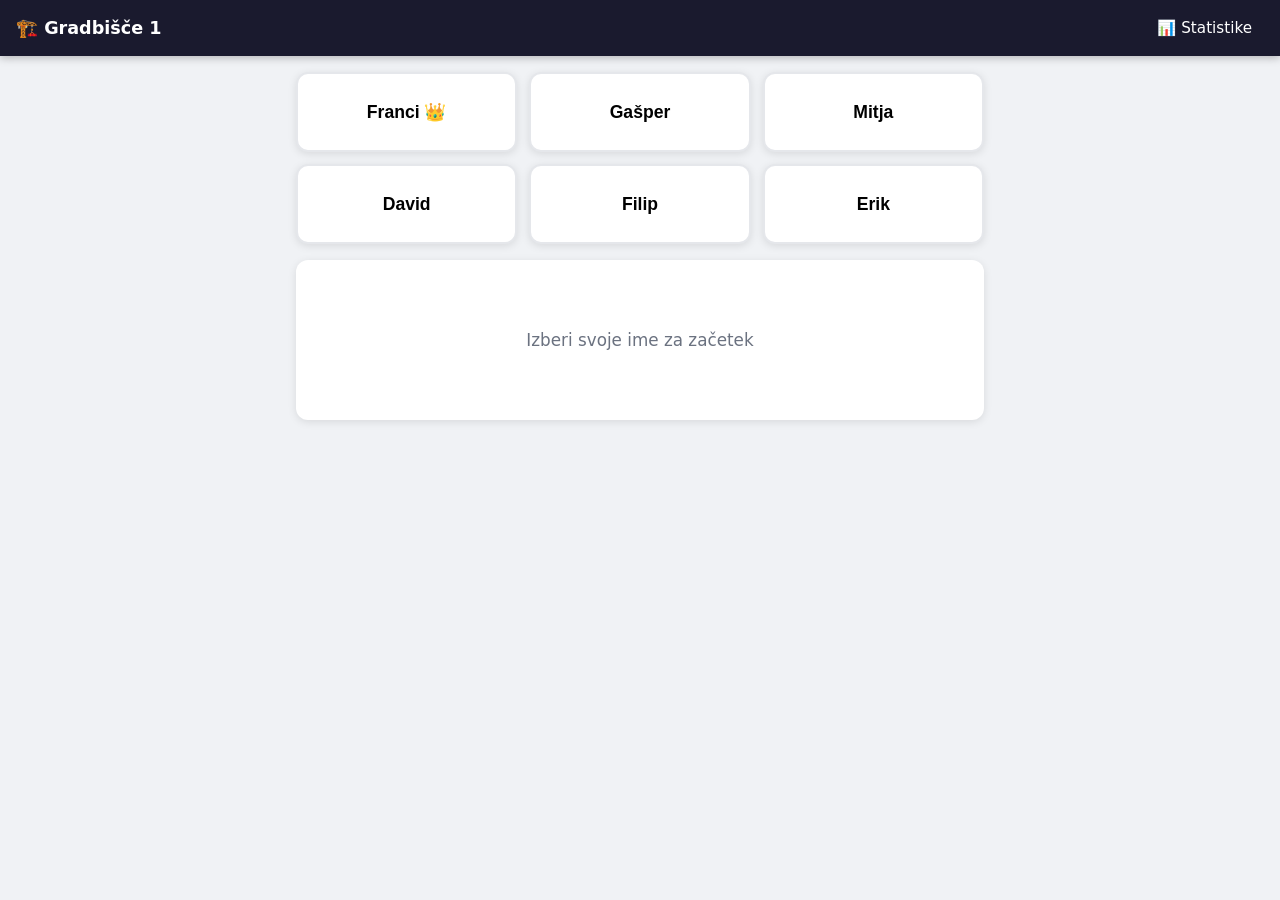
==== index.html @ d5d1847a "Initial commit" ====
<!DOCTYPE html>
<html lang="sl">
<head>
  <meta charset="UTF-8">
  <meta name="viewport" content="width=device-width, initial-scale=1.0">
  <title>🏗️ Gradbišče 1 — Timer</title>
  <link rel="stylesheet" href="style.css">
</head>
<body>

<nav class="navbar">
  <h1>🏗️ Gradbišče 1</h1>
  <a href="dashboard.html">📊 Statistike</a>
</nav>

<div class="container">
  <div class="member-grid" id="memberGrid"></div>
  <div class="action-area" id="actionArea">
    <p class="placeholder">Izberi svoje ime za začetek</p>
  </div>
</div>

<script src="app.js"></script>
</body>
</html>
---- style.css ----
:root {
  --primary: #34A853;
  --danger: #EA4335;
  --navbar-bg: #1a1a2e;
  --card-bg: #ffffff;
  --bg: #f0f2f5;
  --text: #1a1a2e;
  --text-muted: #6b7280;
  --border: #e5e7eb;
  --shadow: 0 2px 8px rgba(0,0,0,0.10);
  --radius: 12px;

  --color-Franci: #4285F4;
  --color-Gašper: #34A853;
  --color-Mitja: #FBBC04;
  --color-David: #EA4335;
  --color-Filip: #9C27B0;
  --color-Erik: #00BCD4;
}

*, *::before, *::after { box-sizing: border-box; margin: 0; padding: 0; }

body {
  font-family: system-ui, -apple-system, sans-serif;
  background: var(--bg);
  color: var(--text);
  min-height: 100vh;
}

/* ── Navbar ── */
.navbar {
  position: sticky;
  top: 0;
  z-index: 100;
  background: var(--navbar-bg);
  color: #fff;
  display: flex;
  align-items: center;
  justify-content: space-between;
  padding: 0 1rem;
  height: 56px;
  box-shadow: 0 2px 8px rgba(0,0,0,0.25);
}
.navbar h1 { font-size: 1.1rem; font-weight: 700; }
.navbar a {
  color: #fff;
  text-decoration: none;
  font-size: 0.95rem;
  padding: 8px 12px;
  border-radius: 8px;
  transition: background 0.2s;
  white-space: nowrap;
}
.navbar a:hover { background: rgba(255,255,255,0.15); }

/* ── Layout ── */
.container { max-width: 720px; margin: 0 auto; padding: 1rem; }

/* ── Cards ── */
.card {
  background: var(--card-bg);
  border-radius: var(--radius);
  box-shadow: var(--shadow);
  padding: 1.25rem;
  margin-bottom: 1rem;
}

/* ── Member grid ── */
.member-grid {
  display: grid;
  grid-template-columns: 1fr 1fr;
  gap: 0.75rem;
  margin-bottom: 1rem;
}
.member-btn {
  min-height: 80px;
  border: 2px solid var(--border);
  border-radius: var(--radius);
  background: var(--card-bg);
  font-size: 1.1rem;
  font-weight: 600;
  cursor: pointer;
  transition: all 0.2s;
  display: flex;
  align-items: center;
  justify-content: center;
  gap: 0.4rem;
  box-shadow: var(--shadow);
}
.member-btn:hover { transform: translateY(-2px); box-shadow: 0 4px 16px rgba(0,0,0,0.15); }
.member-btn.active {
  border-color: var(--primary);
  background: #e8f5e9;
  color: #1b5e20;
}

/* ── Action area ── */
.action-area {
  background: var(--card-bg);
  border-radius: var(--radius);
  box-shadow: var(--shadow);
  padding: 1.5rem;
  text-align: center;
  min-height: 160px;
  display: flex;
  flex-direction: column;
  align-items: center;
  justify-content: center;
  gap: 1rem;
}
.action-area .placeholder { color: var(--text-muted); font-size: 1.05rem; }

.selected-name { font-size: 1.6rem; font-weight: 700; }
.start-info { color: var(--text-muted); font-size: 0.9rem; }

/* ── Timer display ── */
.timer-display {
  font-size: 2.8rem;
  font-weight: 700;
  font-family: 'Courier New', monospace;
  letter-spacing: 0.05em;
  color: var(--text);
}

.recording-indicator {
  display: flex;
  align-items: center;
  gap: 0.5rem;
  font-size: 0.9rem;
  font-weight: 600;
  color: var(--danger);
}
.pulse-dot {
  width: 12px;
  height: 12px;
  border-radius: 50%;
  background: var(--danger);
  animation: pulse 1.2s infinite;
}
@keyframes pulse {
  0%, 100% { opacity: 1; transform: scale(1); }
  50% { opacity: 0.4; transform: scale(0.7); }
}

.warning-text {
  font-size: 0.8rem;
  color: var(--text-muted);
  font-style: italic;
}

/* ── Buttons ── */
.btn {
  border: none;
  border-radius: var(--radius);
  font-size: 1rem;
  font-weight: 600;
  cursor: pointer;
  padding: 0 1.5rem;
  min-height: 48px;
  transition: all 0.2s;
  display: inline-flex;
  align-items: center;
  justify-content: center;
  gap: 0.4rem;
}
.btn:disabled { opacity: 0.6; cursor: not-allowed; }
.btn-primary { background: var(--primary); color: #fff; }
.btn-primary:hover:not(:disabled) { background: #2d9246; }
.btn-danger { background: var(--danger); color: #fff; }
.btn-danger:hover:not(:disabled) { background: #c62828; }
.btn-secondary { background: var(--border); color: var(--text); }
.btn-secondary:hover:not(:disabled) { background: #d1d5db; }
.btn-large { min-height: 64px; font-size: 1.15rem; width: 100%; }

/* ── Spinner ── */
.spinner {
  width: 18px; height: 18px;
  border: 2px solid rgba(255,255,255,0.4);
  border-top-color: #fff;
  border-radius: 50%;
  animation: spin 0.7s linear infinite;
  display: inline-block;
}
@keyframes spin { to { transform: rotate(360deg); } }

/* ── Result card ── */
.result-card {
  border-radius: var(--radius);
  padding: 1.25rem;
  text-align: center;
  font-size: 1.05rem;
  font-weight: 600;
}
.result-card.success { background: #e8f5e9; color: #1b5e20; border: 1.5px solid #a5d6a7; }
.result-card.error { background: #ffebee; color: #b71c1c; border: 1.5px solid #ef9a9a; }

/* ── Dashboard stat cards ── */
.stats-grid {
  display: grid;
  grid-template-columns: 1fr 1fr;
  gap: 0.75rem;
  margin-bottom: 1rem;
}
.stat-card {
  background: var(--card-bg);
  border-radius: var(--radius);
  box-shadow: var(--shadow);
  padding: 1rem;
  text-align: center;
}
.stat-card .stat-value { font-size: 2rem; font-weight: 800; color: var(--primary); }
.stat-card .stat-label { font-size: 0.8rem; color: var(--text-muted); margin-top: 0.25rem; }

/* ── Filter buttons ── */
.filter-bar {
  display: flex;
  gap: 0.5rem;
  overflow-x: auto;
  padding-bottom: 0.25rem;
  margin-bottom: 1rem;
  scrollbar-width: none;
}
.filter-bar::-webkit-scrollbar { display: none; }
.filter-btn {
  border: 2px solid var(--border);
  border-radius: 20px;
  background: var(--card-bg);
  padding: 6px 16px;
  font-size: 0.9rem;
  font-weight: 600;
  cursor: pointer;
  white-space: nowrap;
  transition: all 0.2s;
  min-height: 36px;
}
.filter-btn.active { border-color: var(--primary); background: #e8f5e9; color: #1b5e20; }

/* ── Chart containers ── */
.chart-card { background: var(--card-bg); border-radius: var(--radius); box-shadow: var(--shadow); padding: 1.25rem; margin-bottom: 1rem; }
.chart-card h2 { font-size: 1rem; font-weight: 700; margin-bottom: 1rem; }
.chart-wrap { position: relative; }

/* ── Table ── */
.table-card { background: var(--card-bg); border-radius: var(--radius); box-shadow: var(--shadow); padding: 1.25rem; margin-bottom: 1rem; overflow-x: auto; }
.table-card h2 { font-size: 1rem; font-weight: 700; margin-bottom: 1rem; }
table { width: 100%; border-collapse: collapse; font-size: 0.9rem; }
th { background: var(--bg); padding: 10px 12px; text-align: left; font-weight: 700; color: var(--text-muted); border-bottom: 2px solid var(--border); white-space: nowrap; }
td { padding: 10px 12px; border-bottom: 1px solid var(--border); white-space: nowrap; }
tr:nth-child(even) td { background: #fafafa; }
.table-note { font-size: 0.78rem; color: var(--text-muted); margin-top: 0.75rem; }

/* ── Skeleton ── */
.skeleton { background: linear-gradient(90deg, #e5e7eb 25%, #f3f4f6 50%, #e5e7eb 75%); background-size: 200% 100%; animation: shimmer 1.4s infinite; border-radius: 8px; }
@keyframes shimmer { 0% { background-position: 200% 0; } 100% { background-position: -200% 0; } }
.skeleton-text { height: 1.2rem; margin-bottom: 0.5rem; }
.skeleton-chart { height: 200px; margin-bottom: 1rem; }

/* ── Empty state ── */
.empty-state { text-align: center; padding: 3rem 1rem; color: var(--text-muted); }
.empty-state a { color: var(--primary); font-weight: 700; text-decoration: none; }

/* ── Desktop ── */
@media (min-width: 600px) {
  .member-grid { grid-template-columns: repeat(3, 1fr); }
  .stats-grid { grid-template-columns: repeat(4, 1fr); }
  .timer-display { font-size: 3.5rem; }
}
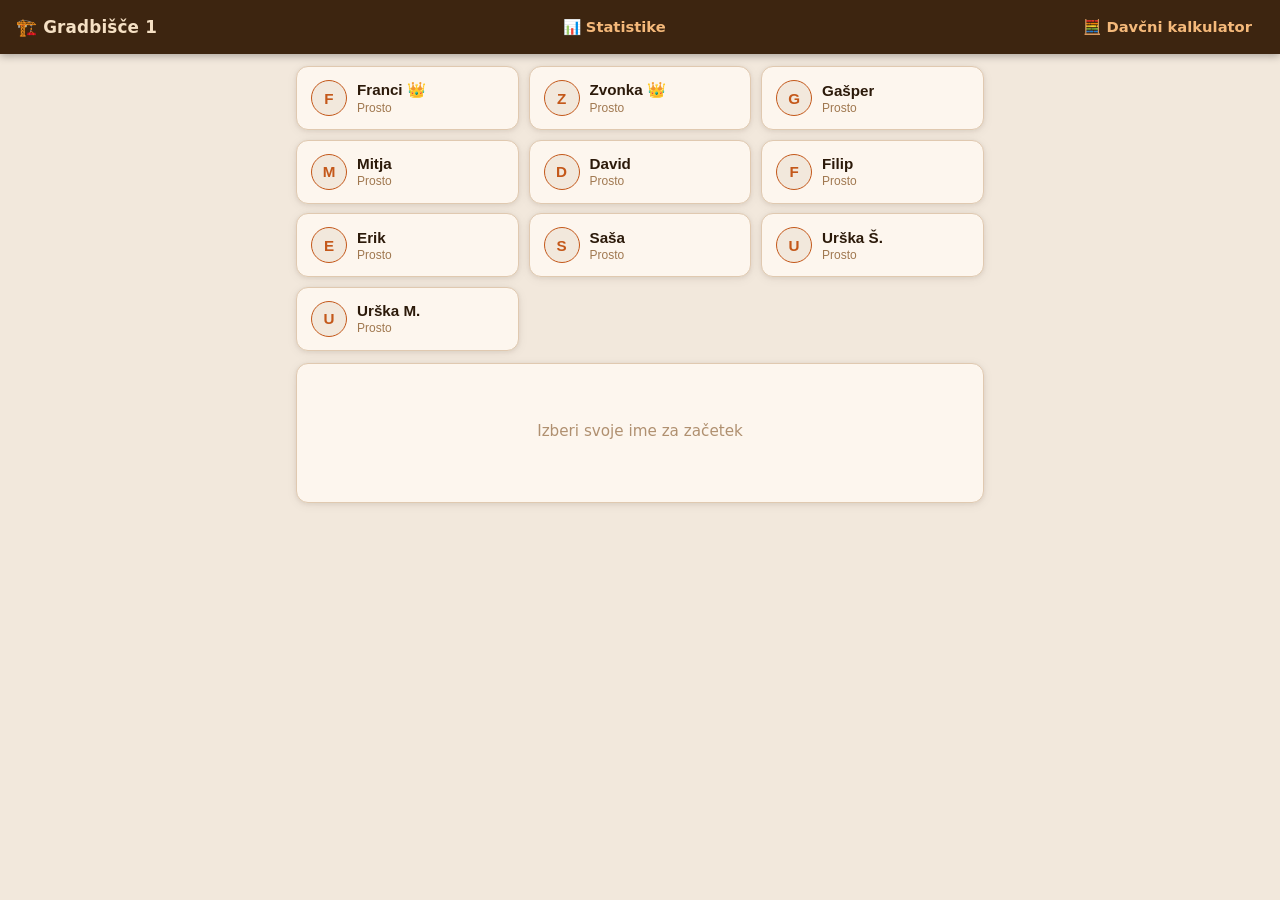
==== commit a385ed93: "Dodan gumb za davcni kalkulator v navigacijo" ====
--- a/index.html
+++ b/index.html
@@ -11,6 +11,7 @@
 <nav class="navbar">
   <h1>🏗️ Gradbišče 1</h1>
   <a href="dashboard.html">📊 Statistike</a>
+  <a href="davcni-kalkulator.html">🧮 Davčni kalkulator</a>
 </nav>
 
 <div class="container">
--- a/style.css
+++ b/style.css
@@ -1,29 +1,28 @@
 :root {
-  --primary: #34A853;
-  --danger: #EA4335;
-  --navbar-bg: #1a1a2e;
-  --card-bg: #ffffff;
-  --bg: #f0f2f5;
-  --text: #1a1a2e;
-  --text-muted: #6b7280;
-  --border: #e5e7eb;
-  --shadow: 0 2px 8px rgba(0,0,0,0.10);
+  --bg-page:      #F2E8DC;
+  --bg-card:      #FDF6EE;
+  --bg-input:     #F2E8DC;
+  --border:       #E0C9B0;
+  --nav-bg:       #3D2510;
+  --nav-text:     #F5E0C4;
+  --nav-accent:   #F5B97A;
+  --accent:       #C4581A;
+  --accent-light: #FDEEDE;
+  --text-primary: #2C1A0A;
+  --text-muted:   #A07850;
+  --text-hint:    #B09070;
+  --timer-muted:  #C4AA90;
+
   --radius: 12px;
-
-  --color-Franci: #4285F4;
-  --color-Gašper: #34A853;
-  --color-Mitja: #FBBC04;
-  --color-David: #EA4335;
-  --color-Filip: #9C27B0;
-  --color-Erik: #00BCD4;
+  --shadow: 0 1px 4px rgba(44,26,10,0.08), 0 2px 12px rgba(44,26,10,0.06);
 }
 
 *, *::before, *::after { box-sizing: border-box; margin: 0; padding: 0; }
 
 body {
   font-family: system-ui, -apple-system, sans-serif;
-  background: var(--bg);
-  color: var(--text);
+  background: var(--bg-page);
+  color: var(--text-primary);
   min-height: 100vh;
 }
 
@@ -32,33 +31,49 @@
   position: sticky;
   top: 0;
   z-index: 100;
-  background: var(--navbar-bg);
-  color: #fff;
+  background: var(--nav-bg);
   display: flex;
   align-items: center;
   justify-content: space-between;
   padding: 0 1rem;
-  height: 56px;
-  box-shadow: 0 2px 8px rgba(0,0,0,0.25);
-}
-.navbar h1 { font-size: 1.1rem; font-weight: 700; }
+  height: 54px;
+  box-shadow: 0 2px 8px rgba(0,0,0,0.3);
+}
+.navbar h1 {
+  font-size: 1.05rem;
+  font-weight: 700;
+  color: var(--nav-text);
+  letter-spacing: 0.01em;
+}
 .navbar a {
-  color: #fff;
+  color: var(--nav-accent);
   text-decoration: none;
-  font-size: 0.95rem;
-  padding: 8px 12px;
+  font-size: 0.92rem;
+  font-weight: 600;
+  padding: 7px 12px;
   border-radius: 8px;
   transition: background 0.2s;
   white-space: nowrap;
 }
-.navbar a:hover { background: rgba(255,255,255,0.15); }
+.navbar a:hover { background: rgba(245,185,122,0.15); }
 
 /* ── Layout ── */
-.container { max-width: 720px; margin: 0 auto; padding: 1rem; }
+.container { max-width: 720px; margin: 0 auto; padding: 0.75rem 1rem 2rem; }
+
+/* ── Section label ── */
+.section-label {
+  font-size: 11px;
+  letter-spacing: 0.08em;
+  text-transform: uppercase;
+  color: var(--text-muted);
+  padding: 16px 0 8px;
+  display: block;
+}
 
 /* ── Cards ── */
 .card {
-  background: var(--card-bg);
+  background: var(--bg-card);
+  border: 1px solid var(--border);
   border-radius: var(--radius);
   box-shadow: var(--shadow);
   padding: 1.25rem;
@@ -69,149 +84,218 @@
 .member-grid {
   display: grid;
   grid-template-columns: 1fr 1fr;
-  gap: 0.75rem;
-  margin-bottom: 1rem;
+  gap: 0.6rem;
+  margin-bottom: 0.75rem;
 }
 .member-btn {
-  min-height: 80px;
-  border: 2px solid var(--border);
+  display: flex;
+  align-items: center;
+  gap: 10px;
+  padding: 12px 14px;
+  min-height: 64px;
+  border: 1px solid var(--border);
   border-radius: var(--radius);
-  background: var(--card-bg);
-  font-size: 1.1rem;
-  font-weight: 600;
+  background: var(--bg-card);
   cursor: pointer;
-  transition: all 0.2s;
+  transition: all 0.18s;
+  box-shadow: var(--shadow);
+  text-align: left;
+}
+.member-btn:hover { border-color: var(--accent); box-shadow: 0 2px 10px rgba(196,88,26,0.15); }
+.member-btn.active {
+  border-color: var(--accent);
+  background: var(--accent-light);
+}
+.member-avatar {
+  width: 36px;
+  height: 36px;
+  border-radius: 50%;
+  border: 1.5px solid var(--accent);
+  background: var(--bg-page);
   display: flex;
   align-items: center;
   justify-content: center;
-  gap: 0.4rem;
-  box-shadow: var(--shadow);
-}
-.member-btn:hover { transform: translateY(-2px); box-shadow: 0 4px 16px rgba(0,0,0,0.15); }
-.member-btn.active {
-  border-color: var(--primary);
-  background: #e8f5e9;
-  color: #1b5e20;
-}
-
-/* ── Action area ── */
+  font-size: 0.95rem;
+  font-weight: 700;
+  color: var(--accent);
+  flex-shrink: 0;
+}
+.member-info { display: flex; flex-direction: column; gap: 2px; min-width: 0; }
+.member-name {
+  font-size: 0.95rem;
+  font-weight: 700;
+  color: var(--text-primary);
+  white-space: nowrap;
+  overflow: hidden;
+  text-overflow: ellipsis;
+}
+.member-status {
+  font-size: 0.75rem;
+  color: var(--text-muted);
+}
+.member-btn.active .member-status { color: var(--accent); font-weight: 600; }
+
+/* ── Action / timer area ── */
 .action-area {
-  background: var(--card-bg);
+  background: var(--bg-card);
+  border: 1px solid var(--border);
   border-radius: var(--radius);
   box-shadow: var(--shadow);
-  padding: 1.5rem;
+  padding: 1.25rem 1.25rem 1.5rem;
+  display: flex;
+  flex-direction: column;
+  align-items: center;
+  gap: 0.9rem;
+  min-height: 140px;
+  justify-content: center;
   text-align: center;
-  min-height: 160px;
+}
+.action-area .placeholder { color: var(--text-hint); font-size: 0.95rem; }
+
+/* Session card inner layout */
+.session-label {
+  font-size: 11px;
+  letter-spacing: 0.08em;
+  text-transform: uppercase;
+  color: var(--text-muted);
+  align-self: flex-start;
+}
+.selected-name {
+  font-size: 1.4rem;
+  font-weight: 800;
+  color: var(--text-primary);
+  align-self: flex-start;
+}
+
+/* Timer box */
+.timer-box {
+  width: 100%;
+  background: var(--bg-page);
+  border: 1px solid var(--border);
+  border-radius: 10px;
+  padding: 14px 16px;
   display: flex;
   flex-direction: column;
   align-items: center;
-  justify-content: center;
-  gap: 1rem;
-}
-.action-area .placeholder { color: var(--text-muted); font-size: 1.05rem; }
-
-.selected-name { font-size: 1.6rem; font-weight: 700; }
-.start-info { color: var(--text-muted); font-size: 0.9rem; }
-
-/* ── Timer display ── */
+  gap: 4px;
+}
 .timer-display {
-  font-size: 2.8rem;
+  font-family: 'Courier New', monospace;
+  font-size: 2.4rem;
   font-weight: 700;
-  font-family: 'Courier New', monospace;
+  letter-spacing: 0.06em;
+  color: var(--accent);
+  line-height: 1;
+}
+.timer-display.muted { color: var(--timer-muted); }
+.start-info {
+  font-size: 0.8rem;
+  color: var(--text-hint);
+}
+
+/* Recording indicator */
+.recording-indicator {
+  display: flex;
+  align-items: center;
+  gap: 6px;
+  font-size: 0.82rem;
+  font-weight: 700;
+  color: var(--accent);
   letter-spacing: 0.05em;
-  color: var(--text);
-}
-
-.recording-indicator {
-  display: flex;
-  align-items: center;
-  gap: 0.5rem;
-  font-size: 0.9rem;
-  font-weight: 600;
-  color: var(--danger);
+  text-transform: uppercase;
 }
 .pulse-dot {
-  width: 12px;
-  height: 12px;
+  width: 10px;
+  height: 10px;
   border-radius: 50%;
-  background: var(--danger);
+  background: var(--accent);
   animation: pulse 1.2s infinite;
 }
 @keyframes pulse {
   0%, 100% { opacity: 1; transform: scale(1); }
-  50% { opacity: 0.4; transform: scale(0.7); }
-}
-
-.warning-text {
-  font-size: 0.8rem;
-  color: var(--text-muted);
-  font-style: italic;
-}
+  50%       { opacity: 0.35; transform: scale(0.65); }
+}
+
+.warning-text { font-size: 0.75rem; color: var(--text-hint); font-style: italic; }
 
 /* ── Buttons ── */
 .btn {
-  border: none;
-  border-radius: var(--radius);
+  border-radius: 10px;
   font-size: 1rem;
   font-weight: 600;
   cursor: pointer;
   padding: 0 1.5rem;
   min-height: 48px;
-  transition: all 0.2s;
+  transition: all 0.18s;
   display: inline-flex;
   align-items: center;
   justify-content: center;
   gap: 0.4rem;
-}
-.btn:disabled { opacity: 0.6; cursor: not-allowed; }
-.btn-primary { background: var(--primary); color: #fff; }
-.btn-primary:hover:not(:disabled) { background: #2d9246; }
-.btn-danger { background: var(--danger); color: #fff; }
-.btn-danger:hover:not(:disabled) { background: #c62828; }
-.btn-secondary { background: var(--border); color: var(--text); }
-.btn-secondary:hover:not(:disabled) { background: #d1d5db; }
-.btn-large { min-height: 64px; font-size: 1.15rem; width: 100%; }
+  font-family: inherit;
+}
+.btn:disabled { opacity: 0.5; cursor: not-allowed; }
+
+/* START — outline terrakota */
+.btn-primary {
+  background: transparent;
+  border: 2px solid var(--accent);
+  color: var(--accent);
+}
+.btn-primary:hover:not(:disabled) { background: var(--accent-light); }
+
+/* STOP — filled terrakota */
+.btn-danger {
+  background: var(--accent);
+  border: none;
+  color: #fff;
+}
+.btn-danger:hover:not(:disabled) { background: #a8481a; }
+
+/* secondary */
+.btn-secondary {
+  background: var(--bg-page);
+  border: 1px solid var(--border);
+  color: var(--text-muted);
+}
+.btn-secondary:hover:not(:disabled) { border-color: var(--accent); color: var(--accent); }
+
+.btn-large { min-height: 54px; font-size: 1.05rem; width: 100%; }
 
 /* ── Spinner ── */
 .spinner {
   width: 18px; height: 18px;
-  border: 2px solid rgba(255,255,255,0.4);
-  border-top-color: #fff;
+  border: 2px solid rgba(196,88,26,0.25);
+  border-top-color: var(--accent);
   border-radius: 50%;
   animation: spin 0.7s linear infinite;
   display: inline-block;
 }
 @keyframes spin { to { transform: rotate(360deg); } }
 
-/* ── Result card ── */
+/* ── Result cards ── */
 .result-card {
   border-radius: var(--radius);
-  padding: 1.25rem;
+  padding: 1.1rem 1.25rem;
   text-align: center;
-  font-size: 1.05rem;
-  font-weight: 600;
-}
-.result-card.success { background: #e8f5e9; color: #1b5e20; border: 1.5px solid #a5d6a7; }
-.result-card.error { background: #ffebee; color: #b71c1c; border: 1.5px solid #ef9a9a; }
-
-/* ── Dashboard stat cards ── */
-.stats-grid {
-  display: grid;
-  grid-template-columns: 1fr 1fr;
-  gap: 0.75rem;
-  margin-bottom: 1rem;
-}
-.stat-card {
-  background: var(--card-bg);
-  border-radius: var(--radius);
-  box-shadow: var(--shadow);
-  padding: 1rem;
-  text-align: center;
-}
-.stat-card .stat-value { font-size: 2rem; font-weight: 800; color: var(--primary); }
-.stat-card .stat-label { font-size: 0.8rem; color: var(--text-muted); margin-top: 0.25rem; }
-
-/* ── Filter buttons ── */
+  font-size: 1rem;
+  font-weight: 600;
+  line-height: 1.5;
+  width: 100%;
+}
+.result-card.success {
+  background: var(--accent-light);
+  color: var(--accent);
+  border: 1.5px solid #f0c0a0;
+}
+.result-card.error {
+  background: #fff0ee;
+  color: #9b2618;
+  border: 1.5px solid #f0b0a8;
+}
+
+/* ── Dashboard ── */
+
+/* Filter bar */
 .filter-bar {
   display: flex;
   gap: 0.5rem;
@@ -222,46 +306,367 @@
 }
 .filter-bar::-webkit-scrollbar { display: none; }
 .filter-btn {
-  border: 2px solid var(--border);
+  border: 1px solid var(--border);
   border-radius: 20px;
-  background: var(--card-bg);
-  padding: 6px 16px;
-  font-size: 0.9rem;
+  background: var(--bg-card);
+  color: var(--text-muted);
+  padding: 6px 18px;
+  font-size: 0.88rem;
   font-weight: 600;
   cursor: pointer;
   white-space: nowrap;
-  transition: all 0.2s;
-  min-height: 36px;
-}
-.filter-btn.active { border-color: var(--primary); background: #e8f5e9; color: #1b5e20; }
-
-/* ── Chart containers ── */
-.chart-card { background: var(--card-bg); border-radius: var(--radius); box-shadow: var(--shadow); padding: 1.25rem; margin-bottom: 1rem; }
-.chart-card h2 { font-size: 1rem; font-weight: 700; margin-bottom: 1rem; }
+  transition: all 0.18s;
+  min-height: 34px;
+  font-family: inherit;
+}
+.filter-btn:hover { border-color: var(--accent); color: var(--accent); }
+.filter-btn.active {
+  background: var(--accent);
+  border-color: var(--accent);
+  color: #fff;
+}
+
+/* Stat cards */
+.stats-grid {
+  display: grid;
+  grid-template-columns: 1fr 1fr;
+  gap: 0.6rem;
+  margin-bottom: 1rem;
+}
+.stat-card {
+  background: var(--bg-card);
+  border: 1px solid var(--border);
+  border-radius: var(--radius);
+  box-shadow: var(--shadow);
+  padding: 1rem;
+  display: flex;
+  flex-direction: column;
+  gap: 2px;
+}
+.stat-label {
+  font-size: 11px;
+  letter-spacing: 0.08em;
+  text-transform: uppercase;
+  color: var(--text-muted);
+}
+.stat-value {
+  font-size: 1.5rem;
+  font-weight: 500;
+  color: var(--text-primary);
+  line-height: 1.2;
+}
+.stat-unit {
+  font-size: 13px;
+  color: var(--text-muted);
+  font-weight: 400;
+}
+
+/* Chart cards */
+.chart-card {
+  background: var(--bg-card);
+  border: 1px solid var(--border);
+  border-radius: var(--radius);
+  box-shadow: var(--shadow);
+  padding: 1.25rem;
+  margin-bottom: 1rem;
+}
+.chart-card h2 {
+  font-size: 12px;
+  letter-spacing: 0.08em;
+  text-transform: uppercase;
+  color: var(--text-muted);
+  margin-bottom: 1rem;
+  font-weight: 600;
+}
 .chart-wrap { position: relative; }
 
-/* ── Table ── */
-.table-card { background: var(--card-bg); border-radius: var(--radius); box-shadow: var(--shadow); padding: 1.25rem; margin-bottom: 1rem; overflow-x: auto; }
-.table-card h2 { font-size: 1rem; font-weight: 700; margin-bottom: 1rem; }
-table { width: 100%; border-collapse: collapse; font-size: 0.9rem; }
-th { background: var(--bg); padding: 10px 12px; text-align: left; font-weight: 700; color: var(--text-muted); border-bottom: 2px solid var(--border); white-space: nowrap; }
-td { padding: 10px 12px; border-bottom: 1px solid var(--border); white-space: nowrap; }
-tr:nth-child(even) td { background: #fafafa; }
-.table-note { font-size: 0.78rem; color: var(--text-muted); margin-top: 0.75rem; }
-
-/* ── Skeleton ── */
-.skeleton { background: linear-gradient(90deg, #e5e7eb 25%, #f3f4f6 50%, #e5e7eb 75%); background-size: 200% 100%; animation: shimmer 1.4s infinite; border-radius: 8px; }
-@keyframes shimmer { 0% { background-position: 200% 0; } 100% { background-position: -200% 0; } }
+/* CSS bar chart — by member */
+.bar-chart-member { display: flex; flex-direction: column; gap: 10px; }
+.bar-row { display: flex; align-items: center; gap: 10px; }
+.bar-name {
+  width: 60px;
+  font-size: 0.82rem;
+  font-weight: 600;
+  color: var(--text-primary);
+  text-align: right;
+  flex-shrink: 0;
+}
+.bar-track {
+  flex: 1;
+  background: var(--bg-page);
+  border-radius: 4px;
+  height: 22px;
+  overflow: hidden;
+  position: relative;
+}
+.bar-fill {
+  height: 100%;
+  border-radius: 4px;
+  display: flex;
+  align-items: center;
+  justify-content: flex-end;
+  padding-right: 6px;
+  min-width: 28px;
+  transition: width 0.4s ease;
+}
+.bar-fill-value {
+  font-size: 11px;
+  color: #fff;
+  font-weight: 700;
+  white-space: nowrap;
+}
+
+/* CSS bar chart — by day */
+.bar-chart-day { overflow-x: auto; padding-bottom: 0.5rem; }
+.day-bars-wrap {
+  display: flex;
+  align-items: flex-end;
+  gap: 6px;
+  height: 80px;
+  min-width: max-content;
+  padding: 0 4px;
+}
+.day-col {
+  display: flex;
+  flex-direction: column;
+  align-items: center;
+  gap: 4px;
+  flex-shrink: 0;
+  width: 32px;
+}
+.day-fill {
+  width: 100%;
+  background: var(--accent);
+  border-radius: 4px 4px 0 0;
+  min-height: 4px;
+}
+.day-label {
+  font-size: 10px;
+  color: var(--text-muted);
+  text-align: center;
+  white-space: nowrap;
+}
+
+/* Table */
+.table-card {
+  background: var(--bg-card);
+  border: 1px solid var(--border);
+  border-radius: var(--radius);
+  box-shadow: var(--shadow);
+  margin-bottom: 1rem;
+  overflow: hidden;
+}
+.table-card h2 {
+  font-size: 12px;
+  letter-spacing: 0.08em;
+  text-transform: uppercase;
+  color: var(--text-muted);
+  padding: 1rem 1.25rem 0.75rem;
+  font-weight: 600;
+}
+.table-wrap { overflow-x: auto; }
+table { width: 100%; border-collapse: collapse; font-size: 0.85rem; }
+thead tr { background: var(--nav-bg); }
+th {
+  padding: 10px 14px;
+  text-align: left;
+  font-weight: 600;
+  color: var(--nav-text);
+  font-size: 11px;
+  letter-spacing: 0.06em;
+  text-transform: uppercase;
+  white-space: nowrap;
+}
+td {
+  padding: 10px 14px;
+  border-bottom: 1px solid var(--bg-page);
+  white-space: nowrap;
+  color: var(--text-primary);
+}
+tr:nth-child(even) td { background: #FFF8F2; }
+.delo-badge {
+  display: inline-block;
+  background: var(--accent-light);
+  color: var(--accent);
+  border-radius: 10px;
+  font-size: 11px;
+  font-weight: 600;
+  padding: 2px 8px;
+}
+.table-note {
+  font-size: 0.75rem;
+  color: var(--text-muted);
+  padding: 0.75rem 1.25rem 1rem;
+  border-top: 1px solid var(--border);
+}
+
+/* Skeleton */
+.skeleton {
+  background: linear-gradient(90deg, #e8d8c8 25%, #f0e4d8 50%, #e8d8c8 75%);
+  background-size: 200% 100%;
+  animation: shimmer 1.4s infinite;
+  border-radius: 8px;
+}
+@keyframes shimmer {
+  0%   { background-position: 200% 0; }
+  100% { background-position: -200% 0; }
+}
 .skeleton-text { height: 1.2rem; margin-bottom: 0.5rem; }
-.skeleton-chart { height: 200px; margin-bottom: 1rem; }
-
-/* ── Empty state ── */
-.empty-state { text-align: center; padding: 3rem 1rem; color: var(--text-muted); }
-.empty-state a { color: var(--primary); font-weight: 700; text-decoration: none; }
-
-/* ── Desktop ── */
+.skeleton-chart { height: 160px; margin-bottom: 1rem; }
+
+/* Empty state */
+.empty-state { text-align: center; padding: 2.5rem 1rem; color: var(--text-muted); font-size: 0.95rem; }
+.empty-state a { color: var(--accent); font-weight: 700; text-decoration: none; }
+
+/* Modal */
+.modal-overlay {
+  position: fixed;
+  inset: 0;
+  z-index: 1000;
+  background: rgba(44,26,10,0.55);
+  display: flex;
+  align-items: center;
+  justify-content: center;
+  padding: 1rem;
+}
+.modal-card {
+  background: var(--bg-card);
+  border-radius: 16px;
+  padding: 24px;
+  width: 100%;
+  max-width: 480px;
+  display: flex;
+  flex-direction: column;
+  gap: 1rem;
+  box-shadow: 0 8px 40px rgba(44,26,10,0.28);
+  border: 1px solid var(--border);
+}
+.modal-title { font-size: 1.2rem; font-weight: 800; color: var(--text-primary); }
+.modal-subtitle { font-size: 0.88rem; color: var(--text-muted); margin-top: -0.5rem; }
+
+.chip-grid {
+  display: grid;
+  grid-template-columns: 1fr 1fr;
+  gap: 8px;
+}
+.chip {
+  border: 2px solid var(--accent);
+  border-radius: 20px;
+  background: #fff;
+  color: var(--accent);
+  font-size: 0.84rem;
+  font-weight: 600;
+  cursor: pointer;
+  padding: 8px 12px;
+  min-height: 44px;
+  transition: all 0.15s;
+  text-align: center;
+  line-height: 1.3;
+  font-family: inherit;
+}
+.chip:hover { background: var(--accent-light); }
+.chip.selected { background: var(--accent); color: #fff; }
+
+.modal-input {
+  border: 1.5px solid var(--border);
+  border-radius: 10px;
+  padding: 11px 14px;
+  font-size: 0.95rem;
+  font-family: inherit;
+  background: var(--bg-input);
+  color: var(--text-primary);
+  outline: none;
+  transition: border-color 0.18s;
+  width: 100%;
+}
+.modal-input:focus { border-color: var(--accent); }
+.modal-input::placeholder { color: var(--text-hint); }
+
+.modal-skip { margin-top: -0.25rem; }
+
+/* ── Tab bar ── */
+.tab-bar {
+  background: var(--bg-card);
+  border-bottom: 1px solid var(--border);
+  display: flex;
+  position: sticky;
+  top: 54px;
+  z-index: 90;
+}
+.tab-btn {
+  flex: 1;
+  padding: 14px;
+  border: none;
+  border-bottom: 2px solid transparent;
+  background: transparent;
+  font-size: 0.95rem;
+  font-weight: 600;
+  color: var(--text-muted);
+  cursor: pointer;
+  transition: all 0.18s;
+  font-family: inherit;
+}
+.tab-btn:hover { color: var(--text-primary); }
+.tab-btn.active { color: var(--accent); border-bottom-color: var(--accent); }
+
+/* ── Action buttons (Stanje 2) ── */
+.action-buttons {
+  display: flex;
+  flex-direction: column;
+  gap: 0.75rem;
+  width: 100%;
+}
+
+/* Filled accent button (timer start, strošek save) */
+.btn-filled {
+  background: var(--accent);
+  border: none;
+  color: #fff;
+}
+.btn-filled:hover:not(:disabled) { background: #a8481a; }
+
+/* Outlined accent button (strošek) */
+.btn-outlined {
+  background: transparent;
+  border: 2px solid var(--accent);
+  color: var(--accent);
+}
+.btn-outlined:hover:not(:disabled) { background: var(--accent-light); }
+
+/* Text-only button (prekliči) */
+.btn-text {
+  background: none;
+  border: none;
+  color: var(--text-muted);
+  font-size: 0.88rem;
+  cursor: pointer;
+  padding: 8px;
+  font-family: inherit;
+  font-weight: 500;
+  transition: color 0.18s;
+}
+.btn-text:hover { color: var(--text-primary); }
+
+/* ── Znesek input in modal ── */
+.znesek-row { display: flex; flex-direction: column; gap: 6px; }
+.modal-label {
+  font-size: 11px;
+  letter-spacing: 0.08em;
+  text-transform: uppercase;
+  color: var(--text-muted);
+  font-weight: 600;
+}
+.znesek-input {
+  font-size: 20px !important;
+  text-align: center;
+  font-weight: 700;
+  letter-spacing: 0.04em;
+}
+
+/* Desktop */
 @media (min-width: 600px) {
-  .member-grid { grid-template-columns: repeat(3, 1fr); }
-  .stats-grid { grid-template-columns: repeat(4, 1fr); }
-  .timer-display { font-size: 3.5rem; }
-}
+  .member-grid     { grid-template-columns: repeat(3, 1fr); }
+  .stats-grid      { grid-template-columns: repeat(4, 1fr); }
+  .timer-display   { font-size: 3rem; }
+  .chip-grid       { grid-template-columns: repeat(3, 1fr); }
+}
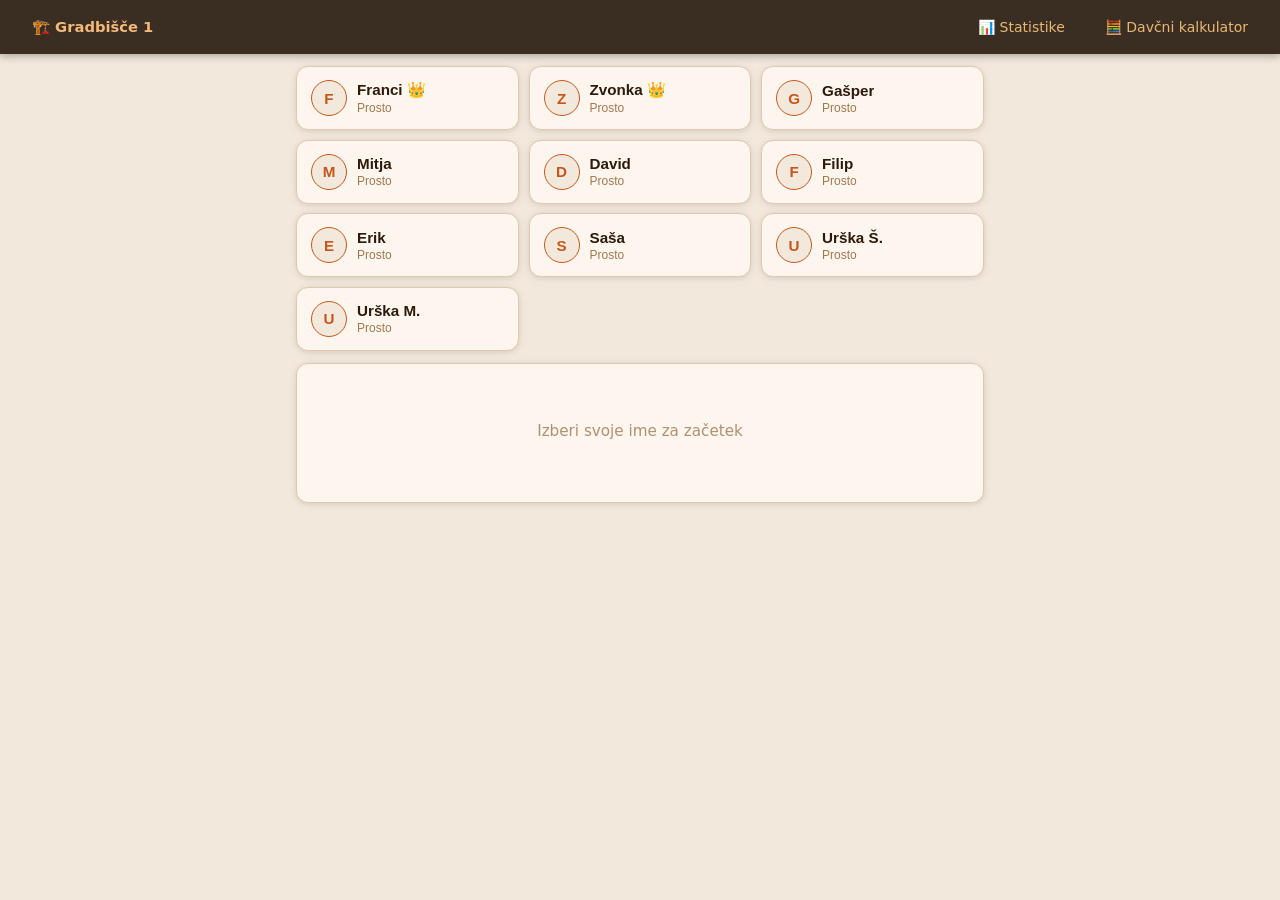
==== commit 0e8444ee: "Posodobljen navbar za boljši prikaz na mobilnih napravah" ====
--- a/index.html
+++ b/index.html
@@ -3,15 +3,17 @@
 <head>
   <meta charset="UTF-8">
   <meta name="viewport" content="width=device-width, initial-scale=1.0">
-  <title>🏗️ Gradbišče 1 — Timer</title>
+  <title>🏗️Gradbišče 1 — Timer</title>
   <link rel="stylesheet" href="style.css">
 </head>
 <body>
 
 <nav class="navbar">
-  <h1>🏗️ Gradbišče 1</h1>
-  <a href="dashboard.html">📊 Statistike</a>
-  <a href="davcni-kalkulator.html">🧮 Davčni kalkulator</a>
+  <a href="index.html" class="navbar-title">🏗️ Gradbišče 1</a>
+  <div class="navbar-links">
+    <a href="dashboard.html">📊 Statistike</a>
+    <a href="davcni-kalkulator.html">🧮 Davčni kalkulator</a>
+  </div>
 </nav>
 
 <div class="container">
--- a/style.css
+++ b/style.css
@@ -670,3 +670,42 @@
   .timer-display   { font-size: 3rem; }
   .chip-grid       { grid-template-columns: repeat(3, 1fr); }
 }
+/* === Nov navbar (zamenja star .navbar blok v style.css) === */
+.navbar{
+  background:#3A2E22;
+  color:#F5EFE6;
+  padding:0.85rem 1.25rem;
+  display:flex;
+  flex-direction:column;
+  gap:0.5rem;
+}
+.navbar-title{
+  color:#F5EFE6;
+  text-decoration:none;
+  font-size:19px;
+  font-weight:700;
+  line-height:1.2;
+}
+.navbar-links{
+  display:flex;
+  flex-wrap:wrap;
+  gap:0.6rem 1rem;
+}
+.navbar-links a{
+  color:#E8B873;
+  text-decoration:none;
+  font-size:14px;
+  font-weight:500;
+  white-space:nowrap;
+}
+.navbar-links a:hover{
+  text-decoration:underline;
+}
+@media (min-width:600px){
+  .navbar{
+    flex-direction:row;
+    align-items:center;
+    justify-content:space-between;
+  }
+  .navbar-title{font-size:20px;}
+}
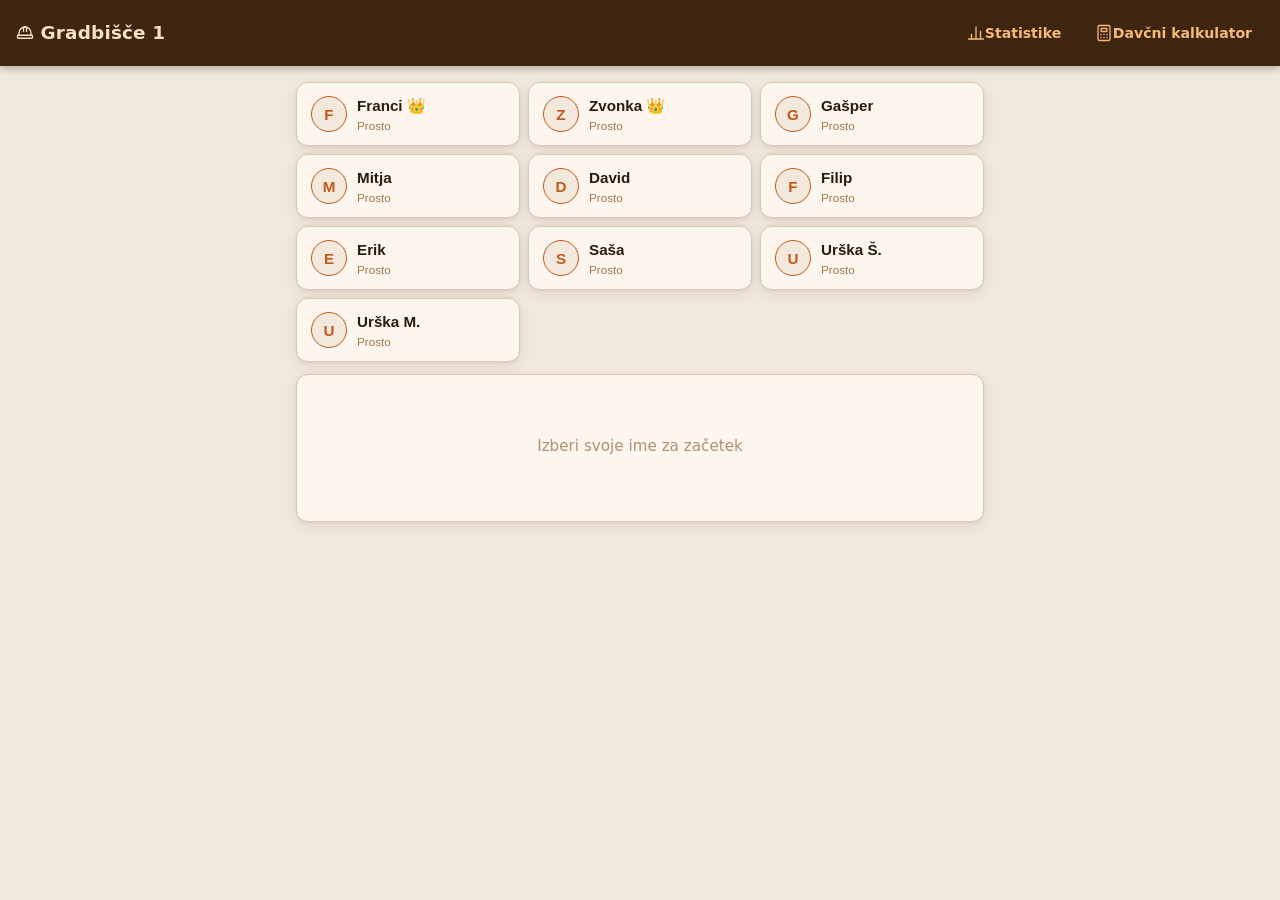
==== commit d116d176: "Dashboard polish + SVG ikone" ====
--- a/index.html
+++ b/index.html
@@ -3,16 +3,16 @@
 <head>
   <meta charset="UTF-8">
   <meta name="viewport" content="width=device-width, initial-scale=1.0">
-  <title>🏗️Gradbišče 1 — Timer</title>
+  <title>Gradbišče 1 — Timer</title>
   <link rel="stylesheet" href="style.css">
 </head>
 <body>
 
 <nav class="navbar">
-  <a href="index.html" class="navbar-title">🏗️ Gradbišče 1</a>
+  <a href="index.html" class="navbar-title"><svg class="icon" width="18" height="18" viewBox="0 0 24 24" fill="none" stroke="currentColor" stroke-width="1.75" stroke-linecap="round" stroke-linejoin="round" aria-hidden="true"><path d="M2 18a1 1 0 0 0 1 1h18a1 1 0 0 0 1-1v-2a1 1 0 0 0-1-1H3a1 1 0 0 0-1 1v2z"/><path d="M10 10V5a1 1 0 0 1 1-1h2a1 1 0 0 1 1 1v5"/><path d="M4 15v-3a8 8 0 0 1 16 0v3"/></svg> Gradbišče 1</a>
   <div class="navbar-links">
-    <a href="dashboard.html">📊 Statistike</a>
-    <a href="davcni-kalkulator.html">🧮 Davčni kalkulator</a>
+    <a href="dashboard.html"><svg class="icon" width="18" height="18" viewBox="0 0 24 24" fill="none" stroke="currentColor" stroke-width="1.75" stroke-linecap="round" stroke-linejoin="round" aria-hidden="true"><line x1="18" y1="20" x2="18" y2="10"/><line x1="12" y1="20" x2="12" y2="4"/><line x1="6" y1="20" x2="6" y2="14"/><line x1="2" y1="20" x2="22" y2="20"/></svg> Statistike</a>
+    <a href="davcni-kalkulator.html"><svg class="icon" width="18" height="18" viewBox="0 0 24 24" fill="none" stroke="currentColor" stroke-width="1.75" stroke-linecap="round" stroke-linejoin="round" aria-hidden="true"><rect x="4" y="2" width="16" height="20" rx="2"/><rect x="8" y="6" width="8" height="4" rx="1"/><circle cx="8" cy="14" r="1" fill="currentColor" stroke="none"/><circle cx="12" cy="14" r="1" fill="currentColor" stroke="none"/><circle cx="16" cy="14" r="1" fill="currentColor" stroke="none"/><circle cx="8" cy="18" r="1" fill="currentColor" stroke="none"/><circle cx="12" cy="18" r="1" fill="currentColor" stroke="none"/><circle cx="16" cy="18" r="1" fill="currentColor" stroke="none"/></svg> Davčni kalkulator</a>
   </div>
 </nav>
 
--- a/style.css
+++ b/style.css
@@ -14,7 +14,25 @@
   --timer-muted:  #C4AA90;
 
   --radius: 12px;
-  --shadow: 0 1px 4px rgba(44,26,10,0.08), 0 2px 12px rgba(44,26,10,0.06);
+  --shadow: 0 1px 3px rgba(44,26,10,0.07), 0 4px 16px rgba(44,26,10,0.08);
+  --shadow-hover: 0 2px 6px rgba(44,26,10,0.10), 0 8px 24px rgba(44,26,10,0.11);
+
+  /* Spacing scale (4px base grid) */
+  --space-1: 4px;
+  --space-2: 8px;
+  --space-3: 12px;
+  --space-4: 16px;
+  --space-5: 20px;
+  --space-6: 24px;
+
+  /* Typography scale */
+  --text-xs:   11px;
+  --text-sm:   0.82rem;
+  --text-base: 0.95rem;
+  --text-md:   1.05rem;
+  --text-lg:   1.25rem;
+  --text-xl:   1.5rem;
+  --text-2xl:  2.4rem;
 }
 
 *, *::before, *::after { box-sizing: border-box; margin: 0; padding: 0; }
@@ -24,6 +42,8 @@
   background: var(--bg-page);
   color: var(--text-primary);
   min-height: 100vh;
+  line-height: 1.5;
+  -webkit-font-smoothing: antialiased;
 }
 
 /* ── Navbar ── */
@@ -33,32 +53,51 @@
   z-index: 100;
   background: var(--nav-bg);
   display: flex;
-  align-items: center;
-  justify-content: space-between;
-  padding: 0 1rem;
-  height: 54px;
+  flex-direction: column;
+  gap: 0.4rem;
+  padding: 0.7rem 1rem;
   box-shadow: 0 2px 8px rgba(0,0,0,0.3);
 }
-.navbar h1 {
+.navbar-title {
+  color: var(--nav-text);
+  text-decoration: none;
   font-size: 1.05rem;
   font-weight: 700;
-  color: var(--nav-text);
   letter-spacing: 0.01em;
-}
-.navbar a {
+  line-height: 1.2;
+}
+.navbar-links {
+  display: flex;
+  flex-wrap: wrap;
+  gap: 0.4rem 0.6rem;
+}
+.navbar-links a {
   color: var(--nav-accent);
   text-decoration: none;
-  font-size: 0.92rem;
-  font-weight: 600;
-  padding: 7px 12px;
+  font-size: 0.88rem;
+  font-weight: 600;
+  padding: 8px 12px;
+  min-height: 44px;
   border-radius: 8px;
-  transition: background 0.2s;
+  transition: background 0.18s;
   white-space: nowrap;
-}
-.navbar a:hover { background: rgba(245,185,122,0.15); }
+  display: inline-flex;
+  align-items: center;
+}
+.navbar-links a:hover  { background: rgba(245,185,122,0.15); }
+.navbar-links a:active { background: rgba(245,185,122,0.25); }
+
+@media (min-width: 600px) {
+  .navbar {
+    flex-direction: row;
+    align-items: center;
+    justify-content: space-between;
+  }
+  .navbar-title { font-size: 1.15rem; }
+}
 
 /* ── Layout ── */
-.container { max-width: 720px; margin: 0 auto; padding: 0.75rem 1rem 2rem; }
+.container { max-width: 720px; margin: 0 auto; padding: 16px 16px 48px; }
 
 /* ── Section label ── */
 .section-label {
@@ -84,8 +123,8 @@
 .member-grid {
   display: grid;
   grid-template-columns: 1fr 1fr;
-  gap: 0.6rem;
-  margin-bottom: 0.75rem;
+  gap: 8px;
+  margin-bottom: 12px;
 }
 .member-btn {
   display: flex;
@@ -97,14 +136,29 @@
   border-radius: var(--radius);
   background: var(--bg-card);
   cursor: pointer;
-  transition: all 0.18s;
+  transition: border-color 0.18s ease, box-shadow 0.18s ease, transform 0.12s ease, background 0.18s ease;
   box-shadow: var(--shadow);
   text-align: left;
-}
-.member-btn:hover { border-color: var(--accent); box-shadow: 0 2px 10px rgba(196,88,26,0.15); }
+  animation: fadeInCard 0.25s ease both;
+}
+.member-btn:hover {
+  border-color: var(--accent);
+  box-shadow: var(--shadow-hover);
+  transform: translateY(-1px);
+}
+.member-btn:active {
+  transform: scale(0.97);
+  box-shadow: var(--shadow);
+}
 .member-btn.active {
   border-color: var(--accent);
   background: var(--accent-light);
+  box-shadow: 0 0 0 2px rgba(196,88,26,0.12), var(--shadow);
+}
+
+@keyframes fadeInCard {
+  from { opacity: 0; transform: translateY(6px); }
+  to   { opacity: 1; transform: translateY(0); }
 }
 .member-avatar {
   width: 36px;
@@ -128,10 +182,13 @@
   white-space: nowrap;
   overflow: hidden;
   text-overflow: ellipsis;
+  line-height: 1.3;
 }
 .member-status {
-  font-size: 0.75rem;
-  color: var(--text-muted);
+  font-size: 0.73rem;
+  font-weight: 500;
+  color: var(--text-muted);
+  line-height: 1.3;
 }
 .member-btn.active .member-status { color: var(--accent); font-weight: 600; }
 
@@ -141,30 +198,37 @@
   border: 1px solid var(--border);
   border-radius: var(--radius);
   box-shadow: var(--shadow);
-  padding: 1.25rem 1.25rem 1.5rem;
+  padding: 20px 20px 24px;
   display: flex;
   flex-direction: column;
   align-items: center;
-  gap: 0.9rem;
-  min-height: 140px;
+  gap: 16px;
+  min-height: 148px;
   justify-content: center;
   text-align: center;
 }
-.action-area .placeholder { color: var(--text-hint); font-size: 0.95rem; }
+.action-area .placeholder {
+  color: var(--text-hint);
+  font-size: 0.95rem;
+  line-height: 1.5;
+}
 
 /* Session card inner layout */
 .session-label {
-  font-size: 11px;
-  letter-spacing: 0.08em;
+  font-size: var(--text-xs);
+  letter-spacing: 0.09em;
   text-transform: uppercase;
   color: var(--text-muted);
+  font-weight: 600;
   align-self: flex-start;
 }
 .selected-name {
-  font-size: 1.4rem;
+  font-size: 1.45rem;
   font-weight: 800;
   color: var(--text-primary);
   align-self: flex-start;
+  line-height: 1.2;
+  letter-spacing: -0.01em;
 }
 
 /* Timer box */
@@ -173,7 +237,7 @@
   background: var(--bg-page);
   border: 1px solid var(--border);
   border-radius: 10px;
-  padding: 14px 16px;
+  padding: 16px;
   display: flex;
   flex-direction: column;
   align-items: center;
@@ -186,11 +250,14 @@
   letter-spacing: 0.06em;
   color: var(--accent);
   line-height: 1;
+  font-variant-numeric: tabular-nums;
+  font-feature-settings: "tnum";
 }
 .timer-display.muted { color: var(--timer-muted); }
 .start-info {
-  font-size: 0.8rem;
+  font-size: 0.78rem;
   color: var(--text-hint);
+  line-height: 1.4;
 }
 
 /* Recording indicator */
@@ -226,14 +293,16 @@
   cursor: pointer;
   padding: 0 1.5rem;
   min-height: 48px;
-  transition: all 0.18s;
+  transition: background 0.18s ease, border-color 0.18s ease, box-shadow 0.18s ease, transform 0.12s ease, color 0.18s ease;
   display: inline-flex;
   align-items: center;
   justify-content: center;
   gap: 0.4rem;
   font-family: inherit;
-}
-.btn:disabled { opacity: 0.5; cursor: not-allowed; }
+  letter-spacing: 0.01em;
+}
+.btn:disabled { opacity: 0.45; cursor: not-allowed; }
+.btn:not(:disabled):active { transform: scale(0.97); }
 
 /* START — outline terrakota */
 .btn-primary {
@@ -241,15 +310,22 @@
   border: 2px solid var(--accent);
   color: var(--accent);
 }
-.btn-primary:hover:not(:disabled) { background: var(--accent-light); }
+.btn-primary:hover:not(:disabled) {
+  background: var(--accent-light);
+  box-shadow: 0 2px 8px rgba(196,88,26,0.15);
+}
 
 /* STOP — filled terrakota */
 .btn-danger {
   background: var(--accent);
   border: none;
   color: #fff;
-}
-.btn-danger:hover:not(:disabled) { background: #a8481a; }
+  box-shadow: 0 2px 6px rgba(196,88,26,0.25);
+}
+.btn-danger:hover:not(:disabled) {
+  background: #b34d17;
+  box-shadow: 0 3px 10px rgba(196,88,26,0.30);
+}
 
 /* secondary */
 .btn-secondary {
@@ -259,7 +335,7 @@
 }
 .btn-secondary:hover:not(:disabled) { border-color: var(--accent); color: var(--accent); }
 
-.btn-large { min-height: 54px; font-size: 1.05rem; width: 100%; }
+.btn-large { min-height: 52px; font-size: 1.05rem; width: 100%; }
 
 /* ── Spinner ── */
 .spinner {
@@ -310,16 +386,17 @@
   border-radius: 20px;
   background: var(--bg-card);
   color: var(--text-muted);
-  padding: 6px 18px;
+  padding: 8px 18px;
   font-size: 0.88rem;
   font-weight: 600;
   cursor: pointer;
   white-space: nowrap;
-  transition: all 0.18s;
-  min-height: 34px;
+  transition: border-color 0.18s ease, color 0.18s ease, background 0.18s ease, transform 0.12s ease;
+  min-height: 44px;
   font-family: inherit;
 }
 .filter-btn:hover { border-color: var(--accent); color: var(--accent); }
+.filter-btn:active { transform: scale(0.97); }
 .filter-btn.active {
   background: var(--accent);
   border-color: var(--accent);
@@ -330,19 +407,24 @@
 .stats-grid {
   display: grid;
   grid-template-columns: 1fr 1fr;
-  gap: 0.6rem;
-  margin-bottom: 1rem;
+  gap: 8px;
+  margin-bottom: 16px;
 }
 .stat-card {
   background: var(--bg-card);
   border: 1px solid var(--border);
   border-radius: var(--radius);
   box-shadow: var(--shadow);
-  padding: 1rem;
+  padding: 16px;
   display: flex;
   flex-direction: column;
-  gap: 2px;
-}
+  gap: 4px;
+  animation: fadeInCard 0.25s ease both;
+}
+.stat-card:nth-child(1) { animation-delay: 0ms; }
+.stat-card:nth-child(2) { animation-delay: 50ms; }
+.stat-card:nth-child(3) { animation-delay: 100ms; }
+.stat-card:nth-child(4) { animation-delay: 150ms; }
 .stat-label {
   font-size: 11px;
   letter-spacing: 0.08em;
@@ -351,9 +433,12 @@
 }
 .stat-value {
   font-size: 1.5rem;
-  font-weight: 500;
+  font-weight: 700;
   color: var(--text-primary);
   line-height: 1.2;
+  letter-spacing: -0.01em;
+  font-variant-numeric: tabular-nums;
+  font-feature-settings: "tnum";
 }
 .stat-unit {
   font-size: 13px;
@@ -367,16 +452,16 @@
   border: 1px solid var(--border);
   border-radius: var(--radius);
   box-shadow: var(--shadow);
-  padding: 1.25rem;
-  margin-bottom: 1rem;
+  padding: 20px;
+  margin-bottom: 16px;
 }
 .chart-card h2 {
-  font-size: 12px;
-  letter-spacing: 0.08em;
+  font-size: var(--text-xs);
+  letter-spacing: 0.09em;
   text-transform: uppercase;
   color: var(--text-muted);
-  margin-bottom: 1rem;
-  font-weight: 600;
+  margin-bottom: 16px;
+  font-weight: 700;
 }
 .chart-wrap { position: relative; }
 
@@ -453,16 +538,16 @@
   border: 1px solid var(--border);
   border-radius: var(--radius);
   box-shadow: var(--shadow);
-  margin-bottom: 1rem;
+  margin-bottom: 16px;
   overflow: hidden;
 }
 .table-card h2 {
-  font-size: 12px;
-  letter-spacing: 0.08em;
+  font-size: var(--text-xs);
+  letter-spacing: 0.09em;
   text-transform: uppercase;
   color: var(--text-muted);
-  padding: 1rem 1.25rem 0.75rem;
-  font-weight: 600;
+  padding: 16px 20px 12px;
+  font-weight: 700;
 }
 .table-wrap { overflow-x: auto; }
 table { width: 100%; border-collapse: collapse; font-size: 0.85rem; }
@@ -482,6 +567,11 @@
   border-bottom: 1px solid var(--bg-page);
   white-space: nowrap;
   color: var(--text-primary);
+  font-variant-numeric: tabular-nums;
+  font-feature-settings: "tnum";
+}
+tbody tr {
+  animation: fadeInCard 0.2s ease both;
 }
 tr:nth-child(even) td { background: #FFF8F2; }
 .delo-badge {
@@ -559,12 +649,13 @@
   cursor: pointer;
   padding: 8px 12px;
   min-height: 44px;
-  transition: all 0.15s;
+  transition: background 0.15s ease, color 0.15s ease, transform 0.12s ease;
   text-align: center;
   line-height: 1.3;
   font-family: inherit;
 }
 .chip:hover { background: var(--accent-light); }
+.chip:active { transform: scale(0.97); }
 .chip.selected { background: var(--accent); color: #fff; }
 
 .modal-input {
@@ -584,18 +675,26 @@
 
 .modal-skip { margin-top: -0.25rem; }
 
+/* ── Icon alignment ── */
+.icon {
+  display: inline-block;
+  vertical-align: -0.15em;
+  flex-shrink: 0;
+}
+
 /* ── Tab bar ── */
 .tab-bar {
   background: var(--bg-card);
   border-bottom: 1px solid var(--border);
   display: flex;
   position: sticky;
-  top: 54px;
+  top: 0;
   z-index: 90;
 }
 .tab-btn {
   flex: 1;
-  padding: 14px;
+  padding: 13px 14px;
+  min-height: 48px;
   border: none;
   border-bottom: 2px solid transparent;
   background: transparent;
@@ -603,10 +702,15 @@
   font-weight: 600;
   color: var(--text-muted);
   cursor: pointer;
-  transition: all 0.18s;
+  transition: color 0.18s ease, border-color 0.18s ease;
   font-family: inherit;
+  display: inline-flex;
+  align-items: center;
+  justify-content: center;
+  gap: 6px;
 }
 .tab-btn:hover { color: var(--text-primary); }
+.tab-btn:active { opacity: 0.75; }
 .tab-btn.active { color: var(--accent); border-bottom-color: var(--accent); }
 
 /* ── Action buttons (Stanje 2) ── */
@@ -622,8 +726,12 @@
   background: var(--accent);
   border: none;
   color: #fff;
-}
-.btn-filled:hover:not(:disabled) { background: #a8481a; }
+  box-shadow: 0 2px 6px rgba(196,88,26,0.25);
+}
+.btn-filled:hover:not(:disabled) {
+  background: #b34d17;
+  box-shadow: 0 3px 10px rgba(196,88,26,0.30);
+}
 
 /* Outlined accent button (strošek) */
 .btn-outlined {
@@ -640,10 +748,13 @@
   color: var(--text-muted);
   font-size: 0.88rem;
   cursor: pointer;
-  padding: 8px;
+  padding: 8px 12px;
+  min-height: 44px;
   font-family: inherit;
   font-weight: 500;
   transition: color 0.18s;
+  display: inline-flex;
+  align-items: center;
 }
 .btn-text:hover { color: var(--text-primary); }
 
@@ -663,6 +774,37 @@
   letter-spacing: 0.04em;
 }
 
+/* ── Focus-visible accessibility ── */
+.btn:focus-visible,
+.member-btn:focus-visible,
+.filter-btn:focus-visible,
+.chip:focus-visible,
+.navbar-links a:focus-visible {
+  outline: 2px solid var(--accent);
+  outline-offset: 2px;
+}
+
+/* ── Stagger animation for member cards ── */
+.member-btn:nth-child(1) { animation-delay: 0ms; }
+.member-btn:nth-child(2) { animation-delay: 40ms; }
+.member-btn:nth-child(3) { animation-delay: 80ms; }
+.member-btn:nth-child(4) { animation-delay: 120ms; }
+.member-btn:nth-child(5) { animation-delay: 160ms; }
+.member-btn:nth-child(6) { animation-delay: 200ms; }
+
+/* Respect reduced-motion preference */
+@media (prefers-reduced-motion: reduce) {
+  .member-btn,
+  .stat-card,
+  .btn,
+  .filter-btn,
+  .chip,
+  tbody tr {
+    animation: none !important;
+    transition: none !important;
+  }
+}
+
 /* Desktop */
 @media (min-width: 600px) {
   .member-grid     { grid-template-columns: repeat(3, 1fr); }
@@ -670,42 +812,3 @@
   .timer-display   { font-size: 3rem; }
   .chip-grid       { grid-template-columns: repeat(3, 1fr); }
 }
-/* === Nov navbar (zamenja star .navbar blok v style.css) === */
-.navbar{
-  background:#3A2E22;
-  color:#F5EFE6;
-  padding:0.85rem 1.25rem;
-  display:flex;
-  flex-direction:column;
-  gap:0.5rem;
-}
-.navbar-title{
-  color:#F5EFE6;
-  text-decoration:none;
-  font-size:19px;
-  font-weight:700;
-  line-height:1.2;
-}
-.navbar-links{
-  display:flex;
-  flex-wrap:wrap;
-  gap:0.6rem 1rem;
-}
-.navbar-links a{
-  color:#E8B873;
-  text-decoration:none;
-  font-size:14px;
-  font-weight:500;
-  white-space:nowrap;
-}
-.navbar-links a:hover{
-  text-decoration:underline;
-}
-@media (min-width:600px){
-  .navbar{
-    flex-direction:row;
-    align-items:center;
-    justify-content:space-between;
-  }
-  .navbar-title{font-size:20px;}
-}
